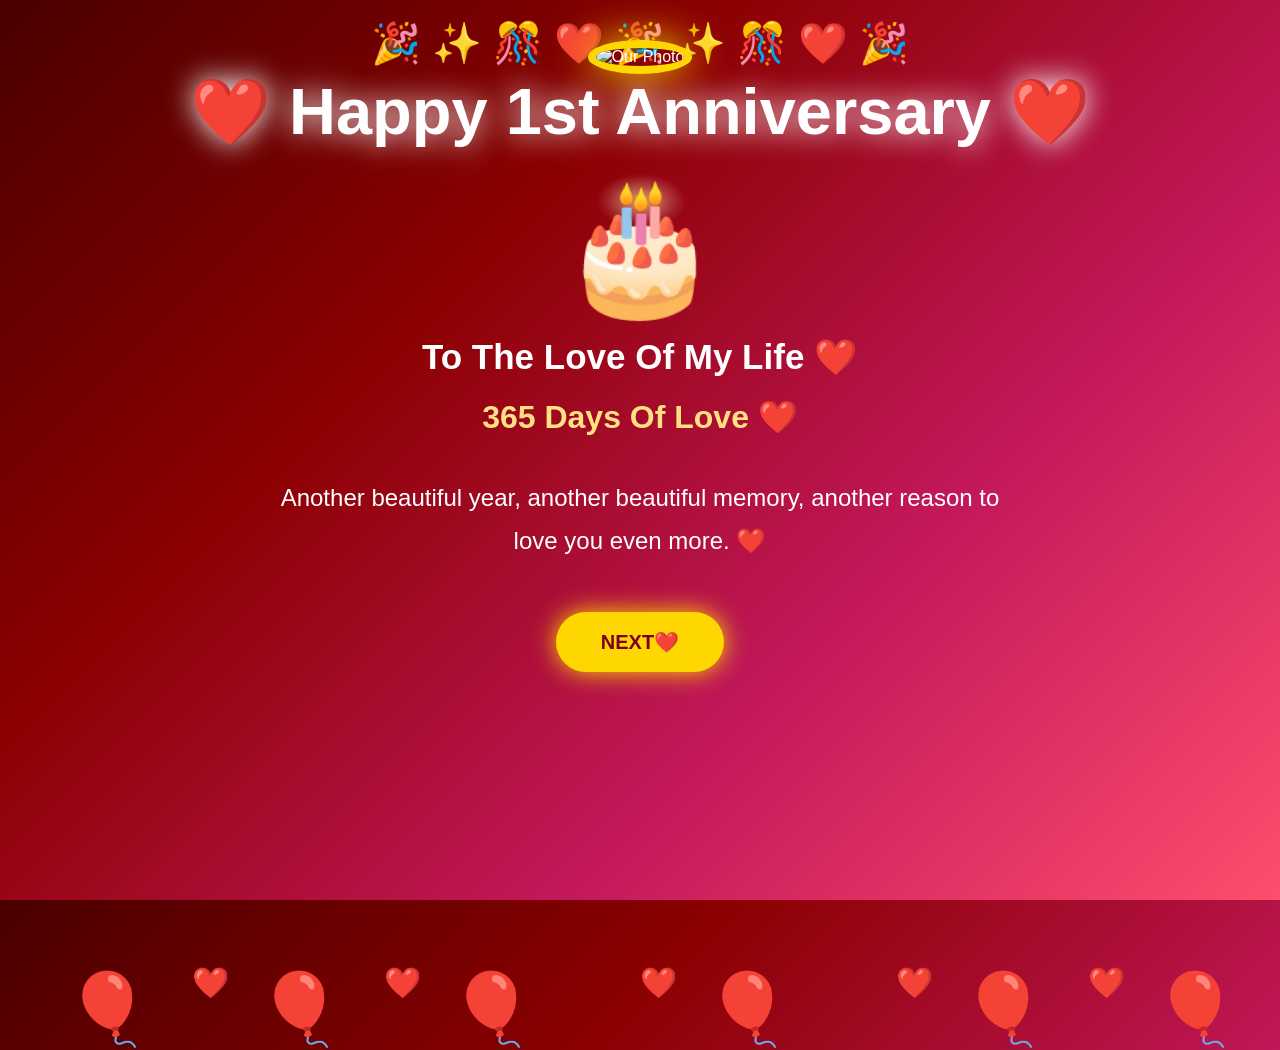
==== celebration.html @ 4ed102e8 "Add files via upload" ====
<!DOCTYPE html>
<html>
<head>
<meta charset="UTF-8">
<meta name="viewport" content="width=device-width, initial-scale=1.0">
<title>Happy 1st Anniversary ❤️</title>

<style>

*{
margin:0;
padding:0;
box-sizing:border-box;
}

body{
    font-family:'Segoe UI',sans-serif;
    overflow-x:hidden;
    overflow-y:scroll;
    text-align:center;
    color:white;
    background:linear-gradient(135deg,#4a0000,#8b0000,#c2185b,#ff4d6d);
    min-height:100vh;
}

/* MAIN CONTENT */

.container{
position:relative;
z-index:10;
padding-top:40px;
}

h1{
font-size:65px;
text-shadow:0 0 30px white;
margin-bottom:20px;
}

.subtitle{
font-size:35px;
margin-bottom:20px;
}

.quote{
font-size:24px;
max-width:800px;
margin:auto;
padding:20px;
line-height:1.8;
}

.counter{
font-size:32px;
font-weight:bold;
margin:20px 0;
color:#ffe082;
}

/* PHOTO */

.couple-photo img{
width:220px;
height:220px;
object-fit:cover;
border-radius:50%;
border:8px solid gold;
box-shadow:0 0 40px gold;
}

/* CAKE */

.cake{
font-size:130px;
animation:bounce 2s infinite;
margin:15px 0;
}

/* BUTTON */

.btn{
display:inline-block;
margin-top:30px;
padding:18px 45px;
background:gold;
color:#7a001f;
text-decoration:none;
font-weight:bold;
font-size:20px;
border-radius:50px;
box-shadow:0 0 25px gold;
transition:.4s;
}

.btn:hover{
transform:scale(1.1);
}

/* BALLOONS */

.balloon{
position:absolute;
bottom:-150px;
font-size:70px;
animation:fly linear infinite;
}

.b1{left:5%;animation-duration:8s;}
.b2{left:20%;animation-duration:10s;}
.b3{left:35%;animation-duration:7s;}
.b4{left:55%;animation-duration:9s;}
.b5{left:75%;animation-duration:11s;}
.b6{left:90%;animation-duration:8s;}

/* HEARTS */

.heart{
position:absolute;
bottom:-100px;
font-size:30px;
animation:heartFly linear infinite;
}

.h1{left:15%;animation-duration:8s;}
.h2{left:30%;animation-duration:10s;}
.h3{left:50%;animation-duration:7s;}
.h4{left:70%;animation-duration:9s;}
.h5{left:85%;animation-duration:8s;}

/* ROSES */

.rose{
position:absolute;
top:-50px;
font-size:35px;
animation:fall linear infinite;
}

.r1{left:10%;animation-duration:8s;}
.r2{left:25%;animation-duration:10s;}
.r3{left:40%;animation-duration:7s;}
.r4{left:60%;animation-duration:9s;}
.r5{left:80%;animation-duration:11s;}
.r6{left:95%;animation-duration:8s;}

/* CONFETTI */

.confetti{
position:absolute;
width:100%;
top:20px;
font-size:40px;
animation:blink 1s infinite;
}

/* ANIMATIONS */

@keyframes fly{
from{transform:translateY(0);}
to{transform:translateY(-120vh);}
}

@keyframes heartFly{
from{
transform:translateY(0);
opacity:1;
}
to{
transform:translateY(-120vh);
opacity:0;
}
}

@keyframes fall{
from{transform:translateY(-50px);}
to{transform:translateY(120vh);}
}

@keyframes bounce{
0%,100%{transform:translateY(0);}
50%{transform:translateY(-20px);}
}

@keyframes blink{
50%{
opacity:.4;
}
}

/* MOBILE */

@media(max-width:768px){

h1{
font-size:40px;
}

.subtitle{
font-size:24px;
}

.quote{
font-size:18px;
padding:15px;
}

.couple-photo img{
width:170px;
height:170px;
}

.cake{
font-size:90px;
}

.counter{
font-size:22px;
}
}

</style>
</head>

<body>


<div class="confetti">
🎉 ✨ 🎊 ❤️ 🎉 ✨ 🎊 ❤️ 🎉
</div>

<div class="balloon b1">🎈</div>
<div class="balloon b2">🎈</div>
<div class="balloon b3">🎈</div>
<div class="balloon b4">🎈</div>
<div class="balloon b5">🎈</div>
<div class="balloon b6">🎈</div>

<div class="heart h1">❤️</div>
<div class="heart h2">❤️</div>
<div class="heart h3">❤️</div>
<div class="heart h4">❤️</div>
<div class="heart h5">❤️</div>

<div class="rose r1">🌹</div>
<div class="rose r2">🌹</div>
<div class="rose r3">🌹</div>
<div class="rose r4">🌹</div>
<div class="rose r5">🌹</div>
<div class="rose r6">🌹</div>

<div class="container">

<div class="couple-photo">
<img src="images/pic1.png" alt="Our Photo">
</div>

<h1>❤️ Happy 1st Anniversary ❤️</h1>

<div class="cake">🎂</div>

<h2 class="subtitle">
To The Love Of My Life ❤️
</h2>

<div class="counter">
365 Days Of Love ❤️
</div>

<p class="quote">
Another beautiful year,
another beautiful memory,
another reason to love you even more. ❤️
</p>



<a href="question.html" class="btn">
NEXT❤️
</a>

</div>

</body>
</html>
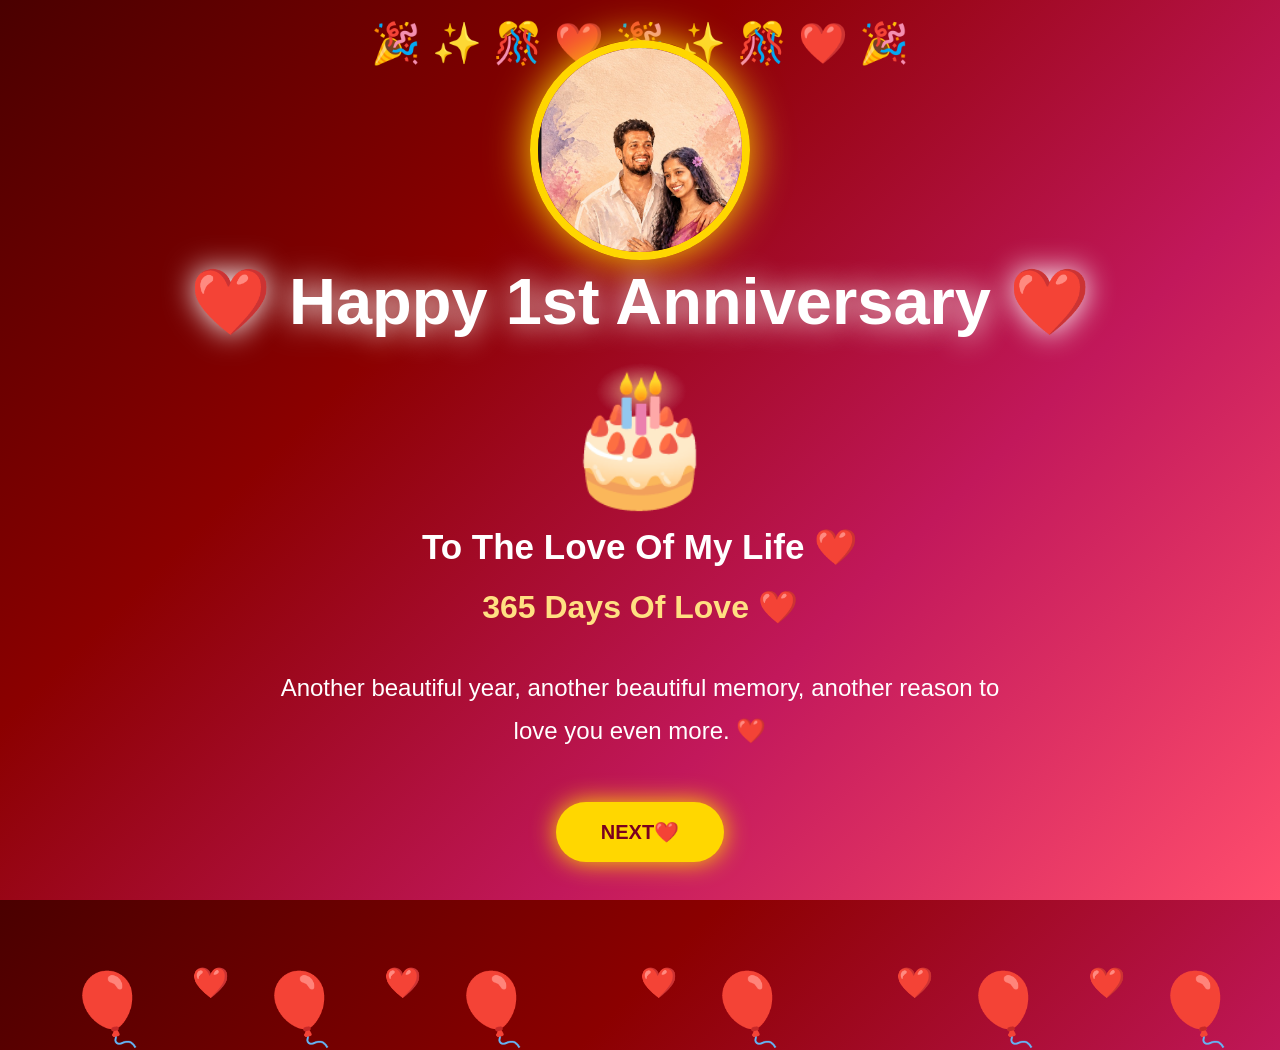
==== commit bb81d33d: "website file uploaded" ====
--- a/celebration.html
+++ b/celebration.html
@@ -251,7 +251,7 @@
 <div class="container">
 
 <div class="couple-photo">
-<img src="images/pic1.png" alt="Our Photo">
+<img src="pic1.png" alt="Our Photo">
 </div>
 
 <h1>❤️ Happy 1st Anniversary ❤️</h1>
